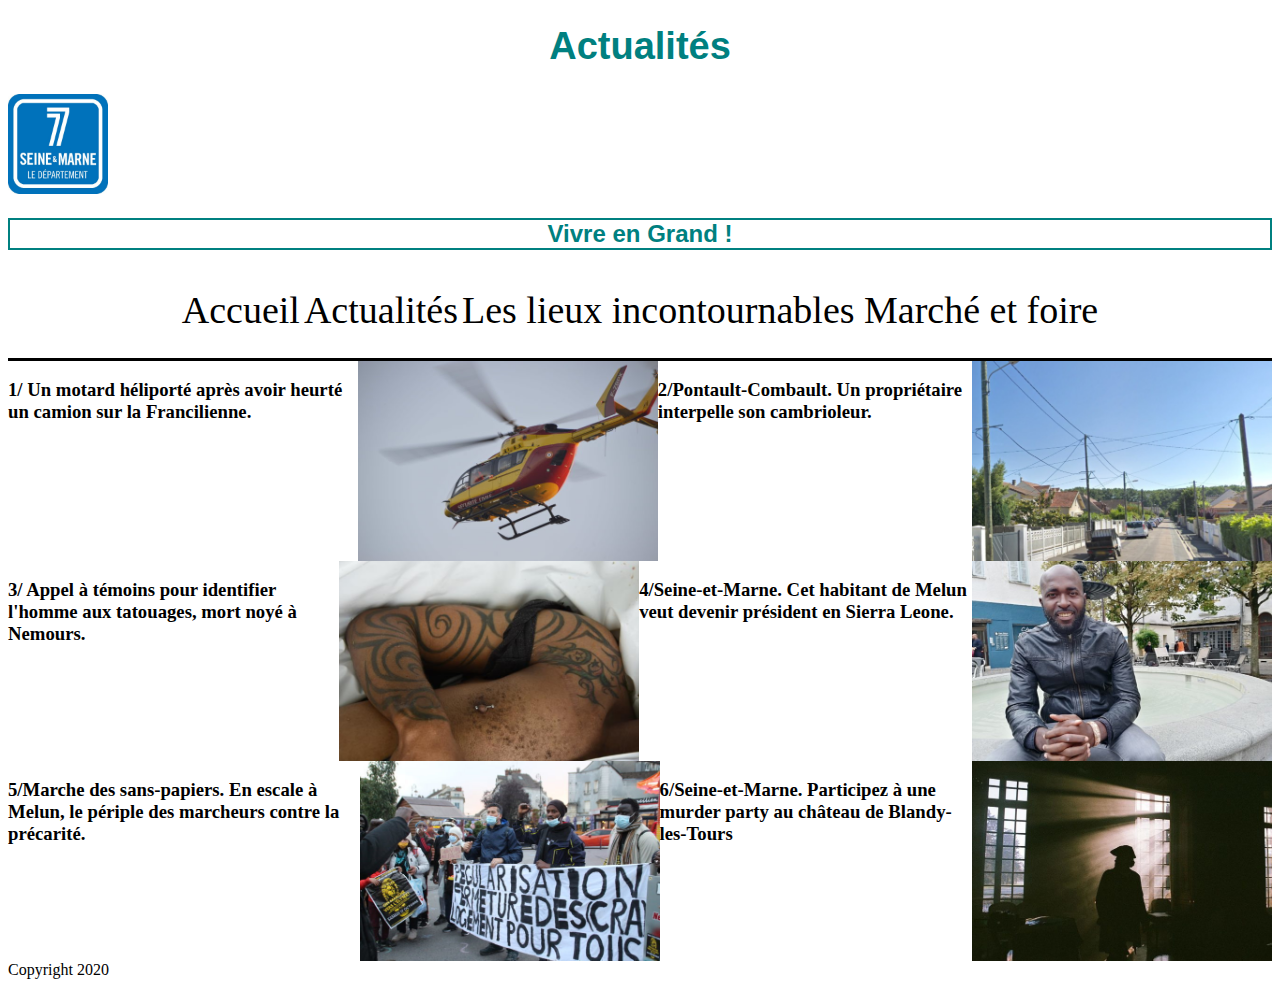
==== actualités.html @ 224d351e "Suite seine et marnne" ====
<!DOCTYPE html>
<html lang="fr">
  <head>
    <meta charset="UTF-8" />
    <meta name="viewport" content="width=device-width, initial-scale=1.0" />
    <link rel="stylesheet" href="style.css" />
    <title>Seine et Marne | Actualités</title>
  </head>
  <body>
    <div>
      <header>
        <!-- haut de page -->
        <h1>Actualités</h1>

        <img src="media/logo sm.jpg" width="100" height="100" alt="" />
        <h2>Vivre en Grand !</h2>
        <div class="Menu">
          <a href="index.html"> Accueil</a>
          <a href="actualités.html">Actualités</a>
          <a href="leslieuxincontournables.html"
            >Les lieux incontournables
            <a href="marchéetfoire.html"> Marché et foire</a>
          </a>
        </div>
      </header>
    </div>

    <!-- Contenu principal-->

    <div>
      <div class= "cambrioleur">
      <h3>
        1/ Un motard héliporté après avoir heurté un camion sur la Francilienne.
      </h3>
      <img src="media/hélicoptère.jpg" width="300" height="200" />
      <h3>2/Pontault-Combault. Un propriétaire interpelle son cambrioleur.</h3>
      <img src="media/cambriolage.png" width="300" height="200" />
    </div>
    <div class= "mort">
      <h3>
        3/ Appel à témoins pour identifier l'homme aux tatouages, mort noyé à
        Nemours.
      </h3>
      <img src="media/Mort tatouage.png" width="300" height="200" />
      <h3>
        4/Seine-et-Marne. Cet habitant de Melun veut devenir président en Sierra
        Leone.
      </h3>
      <img src="media/president sierra.jpg" width="300" height="200" />
    </div>
    <div class= "murder">
      <h3>
        5/Marche des sans-papiers. En escale à Melun, le périple des marcheurs
        contre la précarité.
      </h3>
      <img src="media/marche des sans papiers.jpg" width="300" height="200" />
      <h3>
        6/Seine-et-Marne. Participez à une murder party au château de
        Blandy-les-Tours
      </h3>
      <img src="media/murder party.jpg" width="300" height="200" />
    </div>
    </div>

    <!--Bas de page-->

    <div>
      <footer>Copyright 2020</footer>
    </div>
  </body>
</html>
---- style.css ----
body {
  background-color: white;
}

header {
  background-color: white;
}

h1 {
  color: teal;
  font-size: 38px;
  font-family: "Franklin Gothic Medium", "Arial Narrow", Arial, sans-serif;
  text-align: center;
}
h2 {
  font-family: "Franklin Gothic Medium", "Arial Narrow", Arial, sans-serif;
  border-style: solid;
  border-width: 2px;
  text-align: center;
  color: teal;
}
footer {
  background-color: white;
}
p {
  font-family: "Franklin Gothic Medium", "Arial Narrow", Arial, sans-serif;
}
a {
  text-decoration: none;
  font-size: 38px;
  color: black;
}
.Menu {
  text-align: center;
  line-height: 80px;
  border-style: hidden hidden solid;
}
.lieux {
  display: flex;
  justify-content: space-between;
}
.foretblo {
  display: flex;
  justify-content: space-between;
}
.parcfelins {
  display: flex;
  justify-content: space-between;
}
.aquarium {
  display: flex;
  justify-content: space-between;
}
.galleria {
  display: flex;
  justify-content: space-between;
}

.test {
  border: 1px solid red;
}
.cambrioleur {
  display: flex;
  justify-content: space-between;
;
}
.mort {
  display: flex;
  justify-content: space-between;

}
.murder{
  display: flex;
  justify-content: space-between;


}
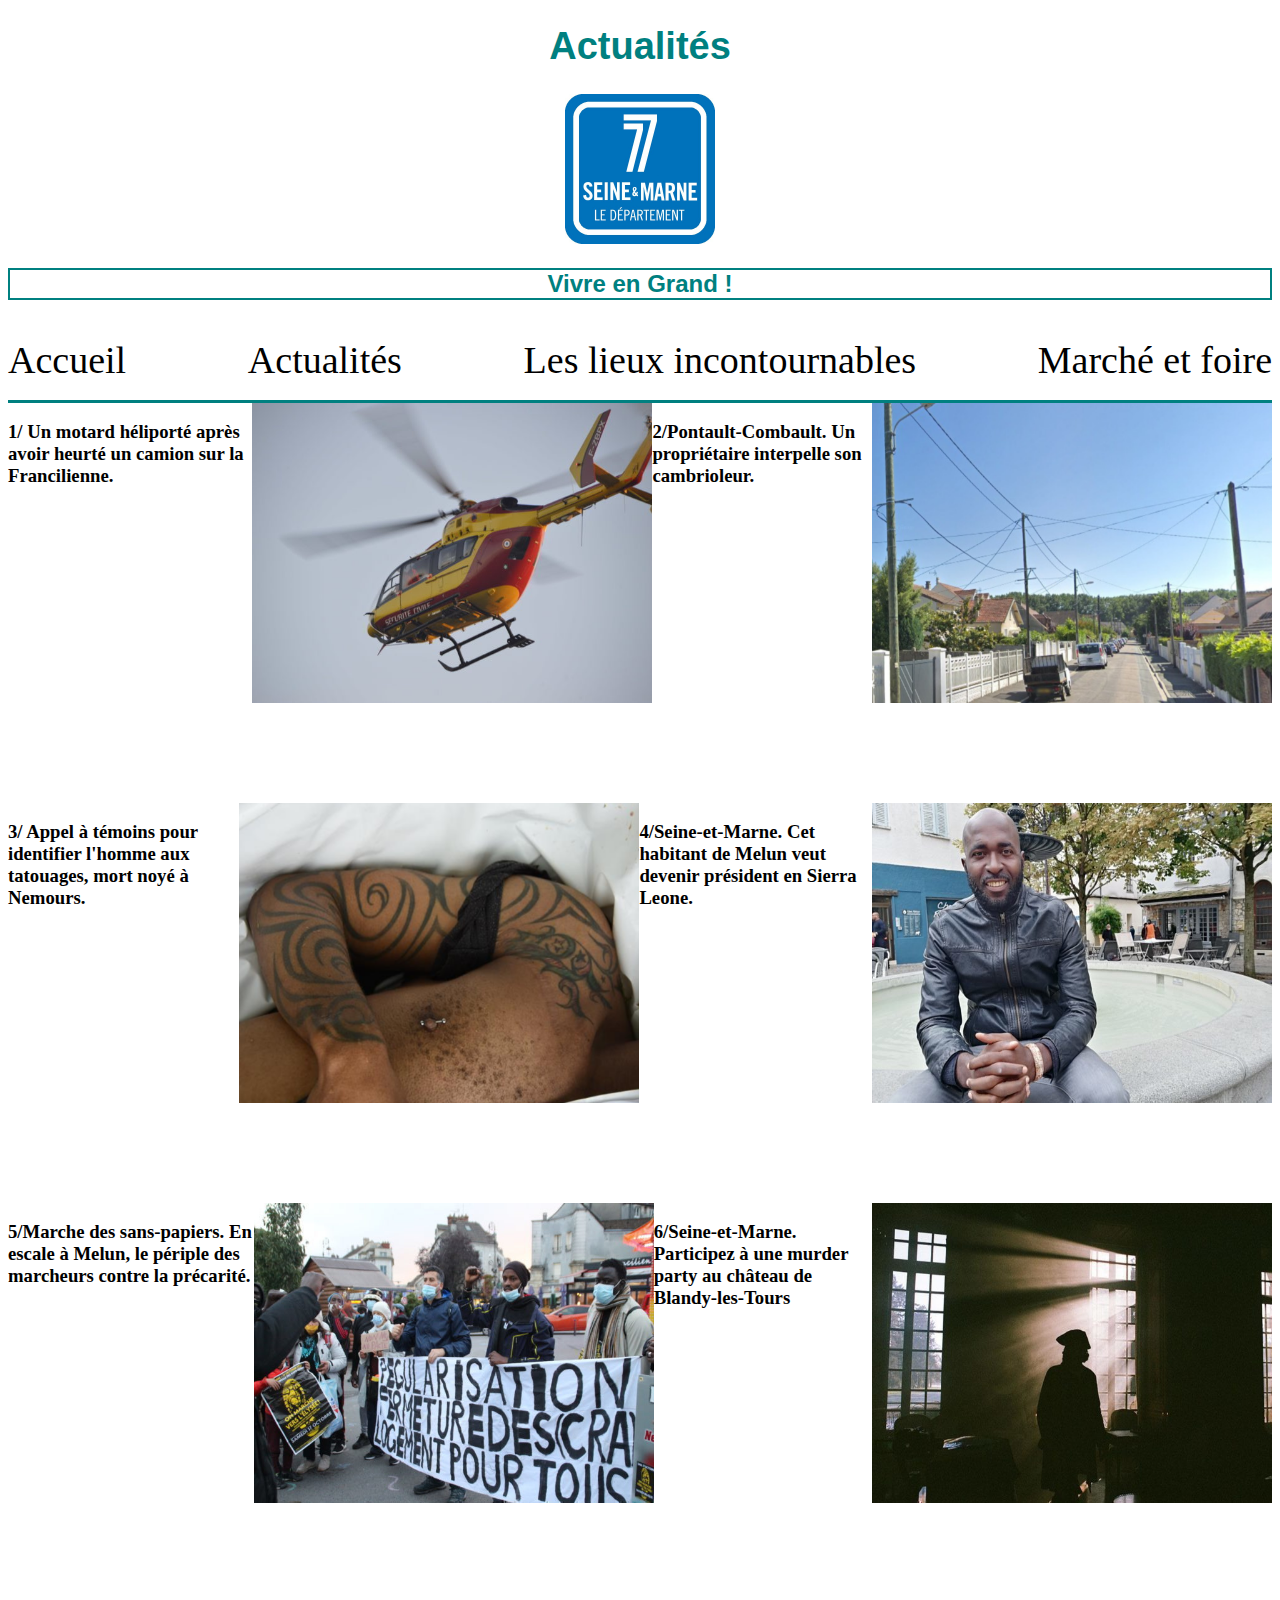
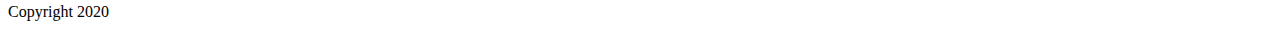
==== commit b93485b1: "Seine et marne modif" ====
--- a/actualités.html
+++ b/actualités.html
@@ -11,9 +11,11 @@
       <header>
         <!-- haut de page -->
         <h1>Actualités</h1>
-
-        <img src="media/logo sm.jpg" width="100" height="100" alt="" />
+        <div class="logo">
+          <img src="media/logo sm.jpg" width="150" height="150" alt="" />
+        </div>
         <h2>Vivre en Grand !</h2>
+      
         <div class="Menu">
           <a href="index.html"> Accueil</a>
           <a href="actualités.html">Actualités</a>
@@ -28,38 +30,41 @@
     <!-- Contenu principal-->
 
     <div>
-      <div class= "cambrioleur">
-      <h3>
-        1/ Un motard héliporté après avoir heurté un camion sur la Francilienne.
-      </h3>
-      <img src="media/hélicoptère.jpg" width="300" height="200" />
-      <h3>2/Pontault-Combault. Un propriétaire interpelle son cambrioleur.</h3>
-      <img src="media/cambriolage.png" width="300" height="200" />
-    </div>
-    <div class= "mort">
-      <h3>
-        3/ Appel à témoins pour identifier l'homme aux tatouages, mort noyé à
-        Nemours.
-      </h3>
-      <img src="media/Mort tatouage.png" width="300" height="200" />
-      <h3>
-        4/Seine-et-Marne. Cet habitant de Melun veut devenir président en Sierra
-        Leone.
-      </h3>
-      <img src="media/president sierra.jpg" width="300" height="200" />
-    </div>
-    <div class= "murder">
-      <h3>
-        5/Marche des sans-papiers. En escale à Melun, le périple des marcheurs
-        contre la précarité.
-      </h3>
-      <img src="media/marche des sans papiers.jpg" width="300" height="200" />
-      <h3>
-        6/Seine-et-Marne. Participez à une murder party au château de
-        Blandy-les-Tours
-      </h3>
-      <img src="media/murder party.jpg" width="300" height="200" />
-    </div>
+      <div class="cambrioleur">
+        <h3>
+          1/ Un motard héliporté après avoir heurté un camion sur la
+          Francilienne.
+        </h3>
+        <img src="media/hélicoptère.jpg" width="400" height="300" />
+        <h3>
+          2/Pontault-Combault. Un propriétaire interpelle son cambrioleur.
+        </h3>
+        <img src="media/cambriolage.png" width="400" height="300" />
+      </div>
+      <div class="mort">
+        <h3>
+          3/ Appel à témoins pour identifier l'homme aux tatouages, mort noyé à
+          Nemours.
+        </h3>
+        <img src="media/Mort tatouage.png" width="400" height="300" />
+        <h3>
+          4/Seine-et-Marne. Cet habitant de Melun veut devenir président en
+          Sierra Leone.
+        </h3>
+        <img src="media/president sierra.jpg" width="400" height="300" />
+      </div>
+      <div class="murder">
+        <h3>
+          5/Marche des sans-papiers. En escale à Melun, le périple des marcheurs
+          contre la précarité.
+        </h3>
+        <img src="media/marche des sans papiers.jpg" width="400" height="300" />
+        <h3>
+          6/Seine-et-Marne. Participez à une murder party au château de
+          Blandy-les-Tours
+        </h3>
+        <img src="media/murder party.jpg" width="400" height="300" />
+      </div>
     </div>
 
     <!--Bas de page-->
--- a/style.css
+++ b/style.css
@@ -34,6 +34,9 @@
   text-align: center;
   line-height: 80px;
   border-style: hidden hidden solid;
+  display: flex;
+  justify-content: space-between;
+  color: teal;
 }
 .lieux {
   display: flex;
@@ -62,16 +65,19 @@
 .cambrioleur {
   display: flex;
   justify-content: space-between;
-;
 }
 .mort {
   display: flex;
   justify-content: space-between;
-
+  margin-bottom: 100px;
+  margin-top: 100px;
 }
-.murder{
+.murder {
   display: flex;
   justify-content: space-between;
-
-
-}+  margin-bottom: 100px;
+  margin-top: 100px;
+}
+.logo {
+  text-align: center;
+}
